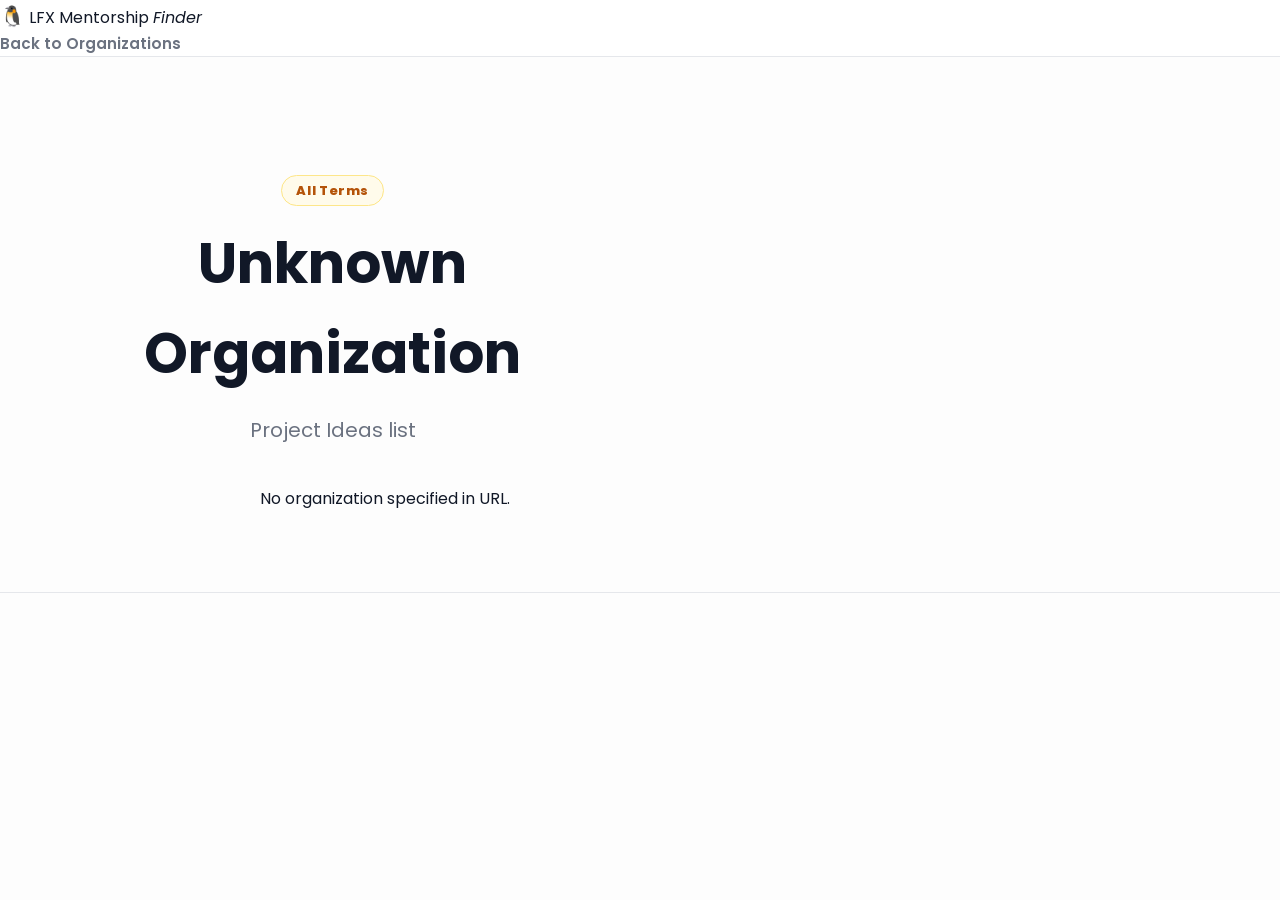
==== org-projects.html @ 345249ab "Created a dedicated page for Projects" ====
<!DOCTYPE html>
<html lang="en">
<head>
    <meta charset="UTF-8">
    <meta name="viewport" content="width=device-width, initial-scale=1.0">
    <title>Organization Projects - LFX Mentorship Finder</title>
    <link rel="stylesheet" href="src/css/style.css">
    <link href="https://fonts.googleapis.com/css2?family=Poppins:wght@400;500;600;700;800;900&display=swap" rel="stylesheet">
    <style>
        .project-card {
            background: #fff;
            border: 1px solid var(--border-color);
            border-radius: 16px;
            padding: 30px;
            margin-bottom: 24px;
            box-shadow: 0 4px 6px -1px rgba(0, 0, 0, 0.05);
        }
        .project-card h3 {
            font-size: 1.5rem;
            color: var(--text-primary);
            margin-bottom: 12px;
        }
        .project-card p {
            font-size: 1rem;
            color: var(--text-secondary);
            margin-bottom: 20px;
        }
        .btn-lfx {
            background: #d97706;
            color: white;
            padding: 8px 20px;
            border-radius: 20px;
            text-decoration: none;
            font-weight: 700;
            display: inline-block;
        }
        .btn-lfx:hover {
            background: #b45309;
        }
    </style>
</head>
<body>
    <nav class="navbar">
        <div class="logo">
            <span style="font-size: 1.25rem;">🐧</span> LFX Mentorship <i>Finder</i>
        </div>
        <div class="nav-links">
            <a href="index.html">Back to Organizations</a>
        </div>
    </nav>

    <header class="hero" style="padding-bottom: 40px; padding-top: 120px;">
        <div class="container" style="text-align: center;">
            <div style="margin-bottom: 16px;">
                <span id="term-badge" style="background: #fffbeb; color: #b45309; border: 1px solid #fde68a; font-weight: 800; font-size: 0.8rem; padding: 6px 14px; border-radius: 20px; letter-spacing: 0.05em;">LFX Term</span>
            </div>
            <h1 id="org-title" style="font-size: 3.5rem; margin-bottom: 16px;">Loading...</h1>
            <p id="org-subtitle" style="font-size: 1.25rem; color: var(--text-secondary); max-width: 600px; margin: 0 auto;">Project Ideas list</p>
        </div>
    </header>

    <section class="page-section" style="padding-top: 0;">
        <div class="container" style="max-width: 800px;">
            <div id="projects-list">
                <!-- Projects injected here -->
            </div>
        </div>
    </section>

    <!-- Data -->
    <script src="src/js/data.js"></script>
    <script>
        document.addEventListener('DOMContentLoaded', () => {
            const urlParams = new URLSearchParams(window.location.search);
            const orgName = urlParams.get('org');
            const term = urlParams.get('term');
            
            document.getElementById('org-title').textContent = orgName || 'Unknown Organization';
            document.getElementById('term-badge').textContent = term ? term.replace('-', ' ') : 'All Terms';

            const projectsList = document.getElementById('projects-list');

            if (!orgName) {
                projectsList.innerHTML = '<p>No organization specified in URL.</p>';
                return;
            }

            const orgProjects = LFX_PROJECTS.filter(p => p.org === orgName && (!term || p.term === term));

            if (orgProjects.length === 0) {
                projectsList.innerHTML = '<p>No projects found for this organization in the selected term.</p>';
                return;
            }

            orgProjects.forEach(project => {
                const card = document.createElement('div');
                card.className = 'project-card';
                
                card.innerHTML = `
                    <h3>${project.title}</h3>
                    <div style="margin-bottom: 20px;">
                        <span style="font-size: 0.85rem; font-weight: 700; color: #6b7280; text-transform: uppercase;">Mentors:</span>
                        ${project.mentors.map(m => `<a href="https://github.com/${m.github}" target="_blank" style="text-decoration: none; font-weight: 700; color: #d97706; margin-left: 6px;">@${m.github}</a>`).join(', ')}
                    </div>
                    <div class="tags" style="margin-bottom: 20px; padding: 0;">
                        ${project.skills.map(skill => `<span class="tag" style="background: #f3f4f6; color: #374151; border: 1px solid #e5e7eb;">${skill}</span>`).join('')}
                    </div>
                    <p>${project.description}</p>
                    <div style="margin-top: 24px; border-top: 1px solid var(--border-color); padding-top: 24px; display: flex; gap: 12px;">
                        <a href="${project.issueUrl}" target="_blank" class="btn-lfx">View Upstream Issue</a>
                        <a href="${project.lfxUrl}" target="_blank" class="btn-lfx" style="background: #fff; color: #374151; border: 1px solid #d1d5db;">View on LFX Portal</a>
                    </div>
                `;
                projectsList.appendChild(card);
            });
        });
    </script>
</body>
</html>
---- src/css/style.css ----
:root {
    --bg-color: #fdfdfd;
    --card-bg: #ffffff;
    --text-primary: #111827; 
    --text-secondary: #6b7280; 
    --border-color: #e5e7eb;
    --accent-color: #d97706; /* warm orange */
    --accent-dark: #b45309;
    --btn-bg: #1f2937;
    --btn-hover: #111827;
    --tag-bg: #f3f4f6;
    --tag-text: #374151;
}

* {
    box-sizing: border-box;
    margin: 0;
    padding: 0;
}

html {
    scroll-behavior: smooth;
}

body {
    font-family: 'Poppins', -apple-system, BlinkMacSystemFont, "Segoe UI", Roboto, Helvetica, Arial, sans-serif;
    background-color: var(--bg-color);
    color: var(--text-primary);
    line-height: 1.6;
    -webkit-font-smoothing: antialiased;
}

.container {
    max-width: 1280px;
    margin: 0 auto;
    padding: 0 20px;
}

/* Navbar */
.navbar {
    background: var(--card-bg);
    border-bottom: 1px solid var(--border-color);
    position: sticky;
    top: 0;
    z-index: 100;
}

.nav-container {
    max-width: 1280px;
    margin: 0 auto;
    padding: 15px 20px;
    display: flex;
    justify-content: space-between;
    align-items: center;
}

.nav-logo {
    font-size: 1.25rem;
    display: flex;
    align-items: center;
    gap: 8px;
}

.nav-logo strong {
    font-weight: 800;
}

.nav-logo em {
    font-style: italic;
    color: var(--accent-dark);
    font-weight: 800;
}

.nav-links {
    display: flex;
    gap: 20px;
    align-items: center;
}

.nav-links a {
    text-decoration: none;
    color: var(--text-secondary);
    font-weight: 600;
    font-size: 0.95rem;
    transition: color 0.2s;
}

.nav-links a:hover, .nav-links a.active {
    color: var(--text-primary);
}

.nav-links .nav-btn {
    background: var(--btn-bg);
    color: #fff;
    padding: 8px 16px;
    border-radius: 20px;
    font-weight: 600;
}
.nav-links .nav-btn:hover {
    background: var(--btn-hover);
    color: #fff;
}

/* Page Sections */
.page-section {
    padding: 80px 0;
    border-bottom: 1px solid var(--border-color);
}

.page-section.bg-light {
    background-color: #f8fafc;
}

.section-header {
    margin-bottom: 40px;
}

.section-header.center {
    text-align: center;
}

.section-header h2 {
    font-size: 2.5rem;
    font-weight: 800;
    color: var(--text-primary);
    margin-bottom: 10px;
    letter-spacing: -0.02em;
}

.section-header p {
    font-size: 1.15rem;
    color: var(--text-secondary);
}

/* Hero Section */
.hero {
    display: grid;
    grid-template-columns: 1.2fr 1fr;
    gap: 60px;
    padding: 80px 0 60px 0;
    align-items: center;
}

@media (max-width: 900px) {
    .hero {
        grid-template-columns: 1fr;
        padding: 40px 0;
    }
}

.hero-content {
    max-width: 600px;
}

.badge {
    display: inline-block;
    background: #fffbeb;
    color: #b45309;
    border: 1px solid #fde68a;
    padding: 6px 12px;
    border-radius: 20px;
    font-size: 0.75rem;
    font-weight: 700;
    letter-spacing: 0.05em;
    margin-bottom: 25px;
}

.hero-content h1 {
    font-size: 4.5rem;
    font-weight: 800;
    line-height: 1.05;
    letter-spacing: -0.04em;
    margin-bottom: 25px;
}

.hero-content h1 .highlight {
    color: var(--accent-dark);
    font-style: italic;
}

.hero-content p {
    font-size: 1.15rem;
    color: var(--text-secondary);
    margin-bottom: 35px;
}

/* Search Box */
.search-box {
    display: flex;
    align-items: center;
    background: var(--card-bg);
    border: 1px solid var(--border-color);
    border-radius: 50px;
    padding: 8px 12px 8px 24px;
    box-shadow: 0 4px 6px -1px rgba(0,0,0,0.05);
    margin-bottom: 40px;
    transition: box-shadow 0.2s, border-color 0.2s;
}

.search-box:focus-within {
    border-color: var(--accent-color);
    box-shadow: 0 0 0 3px rgba(217, 119, 6, 0.15);
}

.search-icon {
    opacity: 0.5;
}

.search-box input {
    border: none;
    background: transparent;
    flex-grow: 1;
    font-size: 1.05rem;
    outline: none;
    color: var(--text-primary);
    padding: 8px 15px;
}

.search-btn {
    background: var(--accent-dark);
    color: #fff;
    border: none;
    padding: 12px 24px;
    border-radius: 30px;
    font-weight: 600;
    cursor: pointer;
    transition: background 0.2s;
}

.search-btn:hover {
    background: #92400e;
}

/* Hero Stats */
.hero-stats {
    display: flex;
    gap: 15px;
}

.stat-box {
    background: var(--card-bg);
    border: 1px solid var(--border-color);
    padding: 12px 20px;
    border-radius: 12px;
    display: flex;
    flex-direction: column;
    box-shadow: 0 1px 2px rgba(0,0,0,0.02);
    min-width: 120px;
}

.stat-title {
    font-size: 0.75rem;
    color: var(--text-secondary);
    text-transform: uppercase;
    letter-spacing: 0.05em;
    font-weight: 600;
    margin-bottom: 4px;
}

.stat-value {
    font-size: 1.5rem;
    font-weight: 800;
    color: var(--text-primary);
}

/* Timeline Card & Countdown */
.timeline-card {
    background: var(--card-bg);
    border: 1px solid var(--border-color);
    border-radius: 20px;
    padding: 30px;
    box-shadow: 0 10px 25px -5px rgba(0,0,0,0.05);
}

.timeline-header {
    display: flex;
    justify-content: space-between;
    align-items: center;
    margin-bottom: 25px;
}

.timeline-header h3 {
    font-size: 1.25rem;
    font-weight: 700;
}

.status-badge {
    background: #dcfce7;
    color: #166534;
    padding: 4px 10px;
    border-radius: 12px;
    font-size: 0.75rem;
    font-weight: 700;
}

.timeline-track {
    border-left: 2px solid var(--border-color);
    padding-left: 20px;
    margin-left: 10px;
    display: flex;
    flex-direction: column;
    gap: 20px;
    margin-bottom: 30px;
}

.timeline-item {
    position: relative;
}

.timeline-item::before {
    content: '';
    position: absolute;
    left: -27px;
    top: 4px;
    width: 12px;
    height: 12px;
    border-radius: 50%;
    background: var(--border-color);
}

.timeline-item.past::before {
    background: #d1d5db;
}

.timeline-item.active::before {
    background: var(--accent-dark);
    box-shadow: 0 0 0 3px #fef3c7;
}

.timeline-item .date {
    font-size: 0.75rem;
    font-weight: 700;
    color: var(--text-secondary);
    letter-spacing: 0.05em;
    margin-bottom: 2px;
}

.timeline-item .event {
    font-weight: 600;
    color: var(--text-primary);
}
.timeline-item.past .event {
    color: var(--text-secondary);
}

.countdown {
    border-top: 1px dashed var(--border-color);
    padding-top: 20px;
    text-align: right;
}
.countdown p {
    font-size: 0.85rem;
    color: var(--text-secondary);
    text-transform: uppercase;
    font-weight: 700;
    letter-spacing: 0.05em;
    margin-bottom: 5px;
}
.countdown h4 {
    font-size: 1.25rem;
    color: var(--accent-dark);
    font-weight: 800;
}

/* Controls Below Hero */
.controls {
    display: flex;
    justify-content: space-between;
    align-items: center;
    margin-bottom: 30px;
}

select {
    padding: 10px 16px;
    border: 1px solid var(--border-color);
    border-radius: 8px;
    background-color: var(--card-bg);
    color: var(--text-primary);
    font-size: 0.95rem;
    font-weight: 600;
    outline: none;
    cursor: pointer;
}

.stats {
    color: var(--text-secondary);
    font-weight: 500;
    font-size: 0.95rem;
}

/* Grid & Cards (Re-used and refined) */
.grid {
    display: grid;
    grid-template-columns: repeat(auto-fill, minmax(320px, 1fr));
    gap: 24px;
}

.card {
    background-color: var(--card-bg);
    border: 1px solid var(--border-color);
    border-radius: 16px;
    padding: 24px;
    display: flex;
    flex-direction: column;
    transition: transform 0.2s, box-shadow 0.2s;
    cursor: pointer;
    box-shadow: 0 1px 2px rgba(0,0,0,0.03);
}

.card:hover {
    transform: translateY(-4px);
    box-shadow: 0 12px 20px -8px rgba(0, 0, 0, 0.1);
    border-color: #d1d5db;
}

.card h3 {
    margin-bottom: 6px;
    color: var(--text-primary);
    font-size: 1.15rem;
    font-weight: 700;
    line-height: 1.4;
}

.card .org-name {
    font-size: 0.85rem;
    font-weight: 700;
    color: var(--accent-dark);
    margin-bottom: 15px;
    text-transform: uppercase;
    letter-spacing: 0.05em;
}

.tags {
    display: flex;
    flex-wrap: wrap;
    gap: 8px;
    margin-top: auto;
    padding-top: 20px;
}

.tag {
    background-color: var(--tag-bg);
    color: var(--tag-text);
    padding: 4px 10px;
    border-radius: 6px;
    font-size: 0.75rem;
    font-weight: 600;
}

/* Sections specific styling (How it Works, Issues, Mentors, Guide) */

.steps-grid {
    display: grid;
    grid-template-columns: repeat(3, 1fr);
    gap: 30px;
    margin-top: 40px;
}

@media (max-width: 900px) {
    .steps-grid {
        grid-template-columns: 1fr;
    }
}

.step-card {
    background: var(--card-bg);
    border: 1px solid var(--border-color);
    border-radius: 16px;
    padding: 30px;
    text-align: center;
    box-shadow: 0 4px 6px -1px rgba(0,0,0,0.05);
}

.step-icon {
    font-size: 3rem;
    margin-bottom: 20px;
}

.step-card h3 {
    font-size: 1.25rem;
    font-weight: 800;
    margin-bottom: 15px;
}
.step-card p {
    color: var(--text-secondary);
}

.placeholder-box {
    background: #fef3c7;
    border: 1px dashed #d97706;
    padding: 40px;
    border-radius: 16px;
    text-align: center;
    color: #b45309;
}
.placeholder-box h3 {
    margin-bottom: 10px;
    font-size: 1.5rem;
    font-weight: 800;
}

.faq-container {
    max-width: 800px;
    margin: 0 auto;
}

.faq-item {
    background: var(--card-bg);
    border: 1px solid var(--border-color);
    border-radius: 12px;
    margin-bottom: 15px;
    overflow: hidden;
}

.faq-item summary {
    padding: 20px;
    font-weight: 700;
    font-size: 1.1rem;
    cursor: pointer;
    list-style: none;
    position: relative;
}

.faq-item summary::-webkit-details-marker {
    display: none;
}

.faq-item summary::after {
    content: '+';
    position: absolute;
    right: 20px;
    font-size: 1.5rem;
    color: var(--accent-dark);
}

.faq-item[open] summary::after {
    content: '-';
}

.faq-content {
    padding: 0 20px 20px 20px;
    color: var(--text-secondary);
    line-height: 1.6;
}

.faq-content a {
    color: var(--accent-dark);
    font-weight: 600;
}

/* Footer */
.footer {
    background: #111827;
    color: #9ca3af;
    padding: 60px 0;
}

.footer-content {
    display: flex;
    justify-content: space-between;
    align-items: center;
}

@media (max-width: 600px) {
    .footer-content {
        flex-direction: column;
        gap: 20px;
        text-align: center;
    }
}

.footer-brand strong {
    color: #fff;
    font-size: 1.25rem;
    margin-left: 8px;
}
.footer-brand p {
    margin-top: 10px;
    font-size: 0.9rem;
}

.footer-links {
    display: flex;
    gap: 20px;
}

.footer-links a {
    color: #9ca3af;
    text-decoration: none;
    font-weight: 500;
    transition: color 0.2s;
}

.footer-links a:hover {
    color: #fff;
}


/* Modal styles - keeping similar but matching the new font */
.modal {
    position: fixed;
    top: 0;
    left: 0;
    width: 100%;
    height: 100%;
    background: rgba(17, 24, 39, 0.4); 
    backdrop-filter: blur(4px);
    display: flex;
    justify-content: center;
    align-items: center;
    z-index: 1000;
    opacity: 1;
    transition: opacity 0.2s;
}

.modal.hidden {
    opacity: 0;
    pointer-events: none;
}

.modal-content {
    background: var(--card-bg);
    border: 1px solid var(--border-color);
    border-radius: 24px;
    width: 90%;
    max-width: 750px;
    max-height: 90vh;
    overflow-y: auto;
    padding: 40px;
    position: relative;
    box-shadow: 0 25px 50px -12px rgba(0, 0, 0, 0.25);
}

.close-btn {
    position: absolute;
    top: 24px;
    right: 24px;
    font-size: 1.25rem;
    line-height: 1;
    cursor: pointer;
    color: #9ca3af;
    border: 1px solid #e5e7eb;
    border-radius: 50%;
    width: 36px;
    height: 36px;
    display: flex;
    justify-content: center;
    align-items: center;
    transition: all 0.2s;
}

.close-btn:hover {
    color: var(--text-primary);
    background: #f3f4f6;
}

.modal-body h2 {
    color: var(--text-primary);
    margin-bottom: 8px;
    font-size: 2.5rem;
    font-weight: 800;
    line-height: 1.2;
    padding-right: 30px;
}

.modal-body .meta {
    color: var(--text-secondary);
    margin-bottom: 24px;
    font-size: 0.95rem;
}

.modal-body .meta strong {
    color: var(--text-primary);
}

.modal-body p {
    font-size: 0.95rem;
    line-height: 1.7;
    color: var(--text-secondary);
}

.modal-body .actions {
    margin-top: 32px;
    display: flex;
    gap: 12px;
    flex-wrap: wrap;
}

.btn {
    display: inline-flex;
    padding: 10px 20px;
    background-color: var(--tag-bg);
    border: none;
    color: var(--tag-text);
    text-decoration: none;
    border-radius: 8px;
    font-weight: 600;
    font-size: 0.95rem;
    cursor: pointer;
    transition: background 0.15s;
}

.btn.primary {
    background-color: var(--accent-dark);
    color: #ffffff;
}

.btn.primary:hover {
    background-color: #92400e;
}

.btn:hover:not(.primary) {
    background-color: #e5e7eb;
}

.github-stats {
    display: flex;
    gap: 20px;
    margin-top: 24px;
    font-size: 0.95rem;
    color: var(--text-secondary);
    font-weight: 600;
}
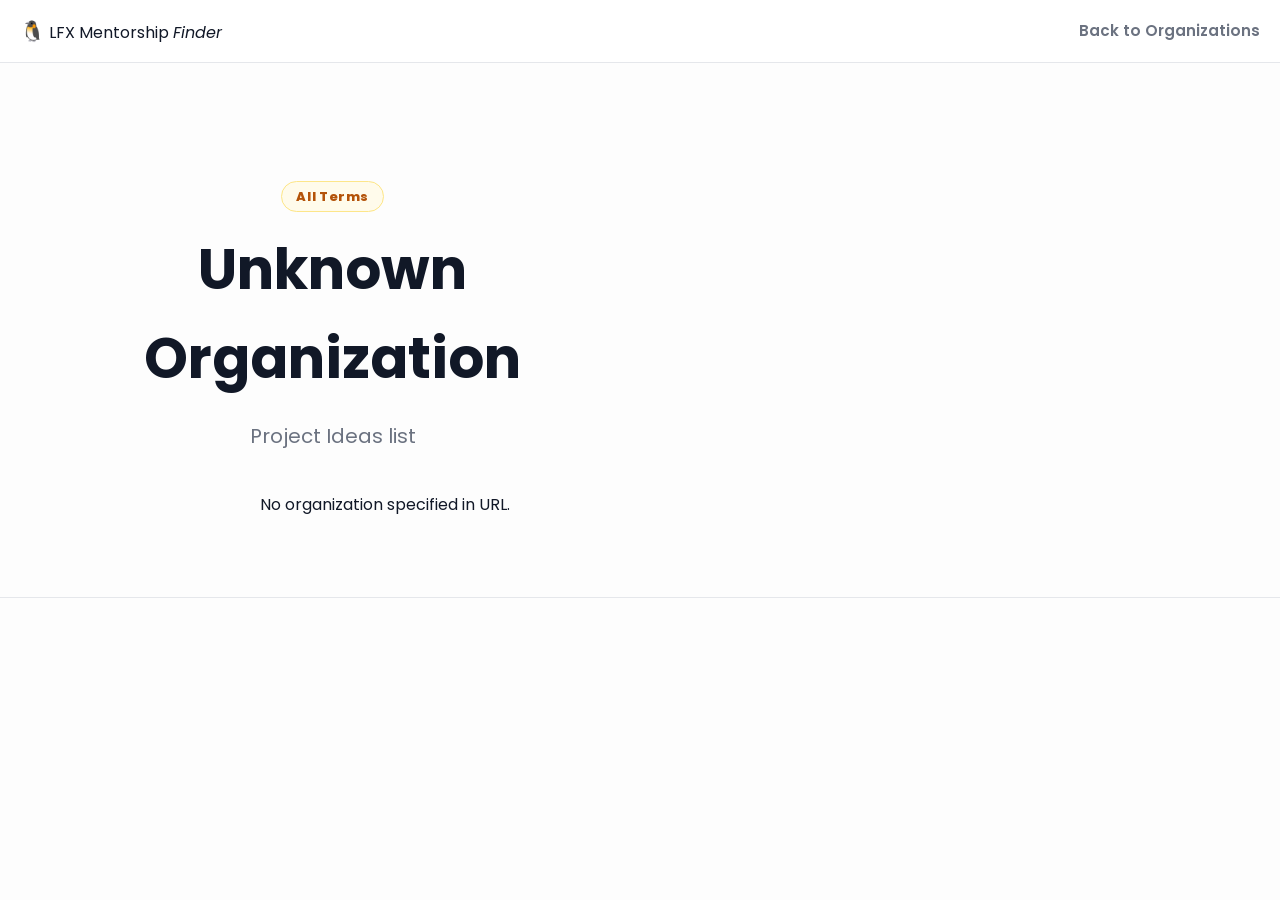
==== commit f4e2d0f4: "Fix navbar layout on projects page" ====
--- a/org-projects.html
+++ b/org-projects.html
@@ -41,11 +41,13 @@
 </head>
 <body>
     <nav class="navbar">
-        <div class="logo">
-            <span style="font-size: 1.25rem;">🐧</span> LFX Mentorship <i>Finder</i>
-        </div>
-        <div class="nav-links">
-            <a href="index.html">Back to Organizations</a>
+        <div class="nav-container">
+            <div class="logo">
+                <span style="font-size: 1.25rem;">🐧</span> LFX Mentorship <i>Finder</i>
+            </div>
+            <div class="nav-links">
+                <a href="index.html">Back to Organizations</a>
+            </div>
         </div>
     </nav>
 
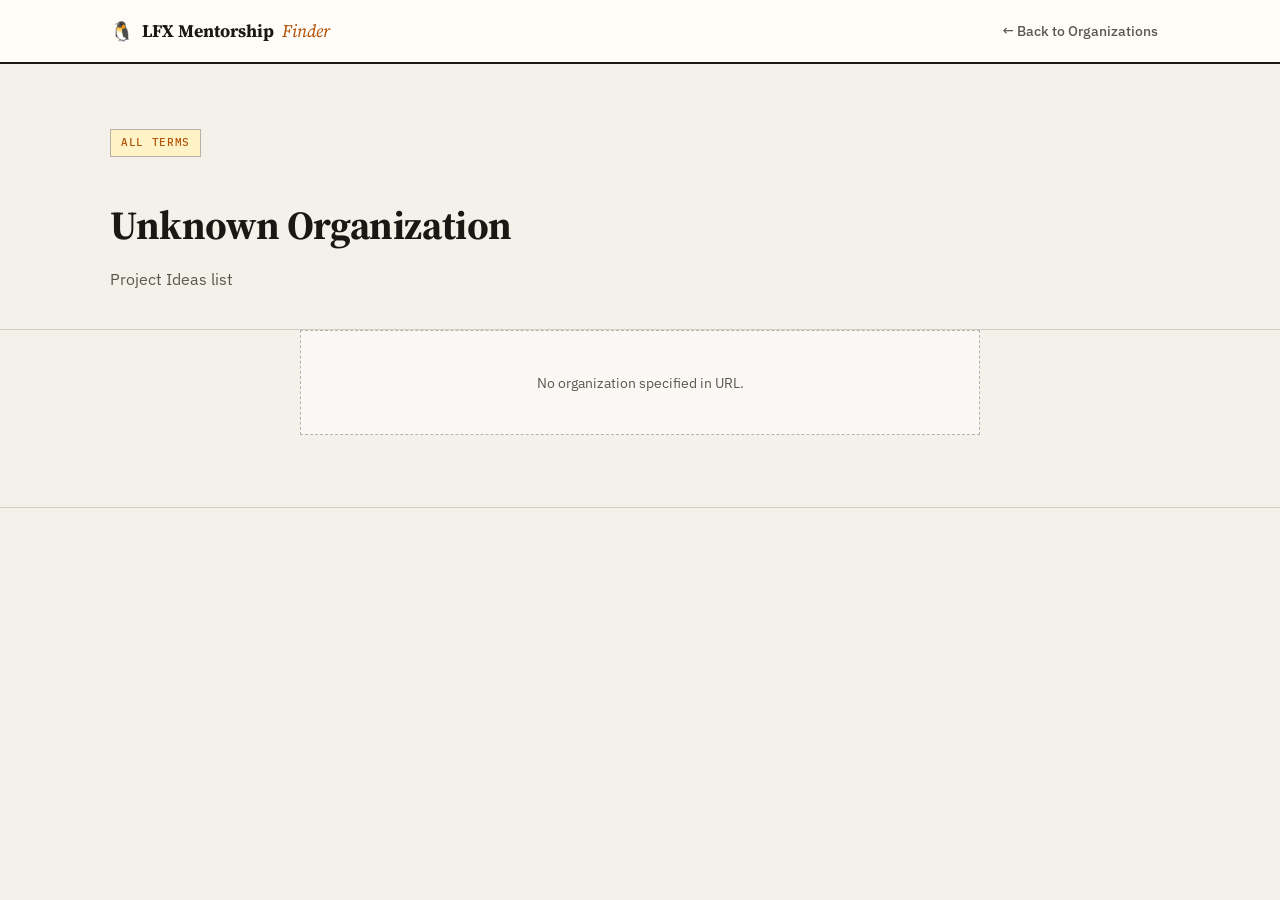
==== commit 49146ede: "Improved UI" ====
--- a/org-projects.html
+++ b/org-projects.html
@@ -5,71 +5,39 @@
     <meta name="viewport" content="width=device-width, initial-scale=1.0">
     <title>Organization Projects - LFX Mentorship Finder</title>
     <link rel="stylesheet" href="src/css/style.css">
-    <link href="https://fonts.googleapis.com/css2?family=Poppins:wght@400;500;600;700;800;900&display=swap" rel="stylesheet">
-    <style>
-        .project-card {
-            background: #fff;
-            border: 1px solid var(--border-color);
-            border-radius: 16px;
-            padding: 30px;
-            margin-bottom: 24px;
-            box-shadow: 0 4px 6px -1px rgba(0, 0, 0, 0.05);
-        }
-        .project-card h3 {
-            font-size: 1.5rem;
-            color: var(--text-primary);
-            margin-bottom: 12px;
-        }
-        .project-card p {
-            font-size: 1rem;
-            color: var(--text-secondary);
-            margin-bottom: 20px;
-        }
-        .btn-lfx {
-            background: #d97706;
-            color: white;
-            padding: 8px 20px;
-            border-radius: 20px;
-            text-decoration: none;
-            font-weight: 700;
-            display: inline-block;
-        }
-        .btn-lfx:hover {
-            background: #b45309;
-        }
-    </style>
+    <link href="https://fonts.googleapis.com/css2?family=IBM+Plex+Mono:wght@400;500;600&family=IBM+Plex+Sans:wght@400;500;600;700&family=Source+Serif+4:ital,opsz,wght@0,8..60,400;0,8..60,700;1,8..60,400&display=swap" rel="stylesheet">
 </head>
 <body>
     <nav class="navbar">
         <div class="nav-container">
-            <div class="logo">
-                <span style="font-size: 1.25rem;">🐧</span> LFX Mentorship <i>Finder</i>
+            <div class="nav-logo">
+                <span class="logo-icon">🐧</span>
+                <strong>LFX Mentorship</strong> <em>Finder</em>
             </div>
             <div class="nav-links">
-                <a href="index.html">Back to Organizations</a>
+                <a href="index.html">← Back to Organizations</a>
             </div>
         </div>
     </nav>
 
-    <header class="hero" style="padding-bottom: 40px; padding-top: 120px;">
-        <div class="container" style="text-align: center;">
+    <header class="org-hero">
+        <div class="container">
             <div style="margin-bottom: 16px;">
-                <span id="term-badge" style="background: #fffbeb; color: #b45309; border: 1px solid #fde68a; font-weight: 800; font-size: 0.8rem; padding: 6px 14px; border-radius: 20px; letter-spacing: 0.05em;">LFX Term</span>
+                <span id="term-badge" class="badge">LFX Term</span>
             </div>
-            <h1 id="org-title" style="font-size: 3.5rem; margin-bottom: 16px;">Loading...</h1>
-            <p id="org-subtitle" style="font-size: 1.25rem; color: var(--text-secondary); max-width: 600px; margin: 0 auto;">Project Ideas list</p>
+            <h1 id="org-title">Loading...</h1>
+            <p id="org-subtitle">Project Ideas list</p>
         </div>
     </header>
 
     <section class="page-section" style="padding-top: 0;">
-        <div class="container" style="max-width: 800px;">
+        <div class="container projects-container">
             <div id="projects-list">
                 <!-- Projects injected here -->
             </div>
         </div>
     </section>
 
-    <!-- Data -->
     <script src="src/js/data.js"></script>
     <script>
         document.addEventListener('DOMContentLoaded', () => {
@@ -83,14 +51,14 @@
             const projectsList = document.getElementById('projects-list');
 
             if (!orgName) {
-                projectsList.innerHTML = '<p>No organization specified in URL.</p>';
+                projectsList.innerHTML = '<div class="empty-state"><p>No organization specified in URL.</p></div>';
                 return;
             }
 
             const orgProjects = LFX_PROJECTS.filter(p => p.org === orgName && (!term || p.term === term));
 
             if (orgProjects.length === 0) {
-                projectsList.innerHTML = '<p>No projects found for this organization in the selected term.</p>';
+                projectsList.innerHTML = '<div class="empty-state"><p>No projects found for this organization in the selected term.</p></div>';
                 return;
             }
 
@@ -100,17 +68,17 @@
                 
                 card.innerHTML = `
                     <h3>${project.title}</h3>
-                    <div style="margin-bottom: 20px;">
-                        <span style="font-size: 0.85rem; font-weight: 700; color: #6b7280; text-transform: uppercase;">Mentors:</span>
-                        ${project.mentors.map(m => `<a href="https://github.com/${m.github}" target="_blank" style="text-decoration: none; font-weight: 700; color: #d97706; margin-left: 6px;">@${m.github}</a>`).join(', ')}
+                    <div class="project-mentors">
+                        <span class="project-mentors-label">Mentors:</span>
+                        ${project.mentors.map(m => `<a href="https://github.com/${m.github}" target="_blank" class="project-mentor-link">@${m.github}</a>`).join(', ')}
                     </div>
                     <div class="tags" style="margin-bottom: 20px; padding: 0;">
-                        ${project.skills.map(skill => `<span class="tag" style="background: #f3f4f6; color: #374151; border: 1px solid #e5e7eb;">${skill}</span>`).join('')}
+                        ${project.skills.map(skill => `<span class="tag">${skill}</span>`).join('')}
                     </div>
                     <p>${project.description}</p>
-                    <div style="margin-top: 24px; border-top: 1px solid var(--border-color); padding-top: 24px; display: flex; gap: 12px;">
+                    <div class="project-actions">
                         <a href="${project.issueUrl}" target="_blank" class="btn-lfx">View Upstream Issue</a>
-                        <a href="${project.lfxUrl}" target="_blank" class="btn-lfx" style="background: #fff; color: #374151; border: 1px solid #d1d5db;">View on LFX Portal</a>
+                        <a href="${project.lfxUrl}" target="_blank" class="btn-lfx btn-outline">View on LFX Portal</a>
                     </div>
                 `;
                 projectsList.appendChild(card);
--- a/src/css/style.css
+++ b/src/css/style.css
@@ -1,15 +1,21 @@
 :root {
-    --bg-color: #fdfdfd;
-    --card-bg: #ffffff;
-    --text-primary: #111827; 
-    --text-secondary: #6b7280; 
-    --border-color: #e5e7eb;
-    --accent-color: #d97706; /* warm orange */
-    --accent-dark: #b45309;
-    --btn-bg: #1f2937;
-    --btn-hover: #111827;
-    --tag-bg: #f3f4f6;
-    --tag-text: #374151;
+    --bg: #f4f1ea;
+    --surface: #faf8f4;
+    --white: #fffcf7;
+    --ink: #1a1814;
+    --ink-muted: #5c574f;
+    --ink-faint: #8a847a;
+    --border: #d4cfc4;
+    --border-dark: #b8b2a6;
+    --accent: #b45309;
+    --accent-hover: #92400e;
+    --accent-bg: #fef3c7;
+    --green: #166534;
+    --green-bg: #ecfdf3;
+    --red: #b91c1c;
+    --mono: 'IBM Plex Mono', 'Consolas', monospace;
+    --sans: 'IBM Plex Sans', system-ui, sans-serif;
+    --serif: 'Source Serif 4', Georgia, serif;
 }
 
 * {
@@ -23,96 +29,115 @@
 }
 
 body {
-    font-family: 'Poppins', -apple-system, BlinkMacSystemFont, "Segoe UI", Roboto, Helvetica, Arial, sans-serif;
-    background-color: var(--bg-color);
-    color: var(--text-primary);
+    font-family: var(--sans);
+    background: var(--bg);
+    color: var(--ink);
     line-height: 1.6;
+    font-size: 16px;
     -webkit-font-smoothing: antialiased;
 }
 
 .container {
-    max-width: 1280px;
+    max-width: 1100px;
     margin: 0 auto;
     padding: 0 20px;
 }
 
-/* Navbar */
+/* ── Nav ── */
 .navbar {
-    background: var(--card-bg);
-    border-bottom: 1px solid var(--border-color);
+    background: var(--white);
+    border-bottom: 2px solid var(--ink);
     position: sticky;
     top: 0;
     z-index: 100;
 }
 
 .nav-container {
-    max-width: 1280px;
+    max-width: 1100px;
     margin: 0 auto;
-    padding: 15px 20px;
+    padding: 14px 20px;
     display: flex;
     justify-content: space-between;
     align-items: center;
 }
 
 .nav-logo {
-    font-size: 1.25rem;
+    font-family: var(--serif);
+    font-size: 1.1rem;
     display: flex;
     align-items: center;
     gap: 8px;
+    color: var(--ink);
+}
+
+.nav-logo .logo-icon {
+    font-size: 1.2rem;
 }
 
 .nav-logo strong {
-    font-weight: 800;
+    font-weight: 700;
 }
 
 .nav-logo em {
     font-style: italic;
-    color: var(--accent-dark);
-    font-weight: 800;
+    font-weight: 400;
+    color: var(--accent);
 }
 
 .nav-links {
     display: flex;
-    gap: 20px;
+    gap: 4px;
     align-items: center;
 }
 
 .nav-links a {
     text-decoration: none;
-    color: var(--text-secondary);
-    font-weight: 600;
-    font-size: 0.95rem;
-    transition: color 0.2s;
-}
-
-.nav-links a:hover, .nav-links a.active {
-    color: var(--text-primary);
+    color: var(--ink-muted);
+    font-size: 0.875rem;
+    font-weight: 500;
+    padding: 6px 12px;
+    border-radius: 2px;
+    transition: color 0.15s;
+}
+
+.nav-links a:hover {
+    color: var(--ink);
+}
+
+.nav-links a.active {
+    color: var(--ink);
+    text-decoration: underline;
+    text-underline-offset: 4px;
+    text-decoration-thickness: 2px;
 }
 
 .nav-links .nav-btn {
-    background: var(--btn-bg);
-    color: #fff;
-    padding: 8px 16px;
-    border-radius: 20px;
-    font-weight: 600;
-}
+    background: var(--ink);
+    color: var(--white);
+    padding: 7px 14px;
+    border-radius: 2px;
+    font-weight: 600;
+    margin-left: 8px;
+    text-decoration: none;
+}
+
 .nav-links .nav-btn:hover {
-    background: var(--btn-hover);
-    color: #fff;
-}
-
-/* Page Sections */
+    background: var(--accent);
+    color: var(--white);
+}
+
+/* ── Sections ── */
 .page-section {
-    padding: 80px 0;
-    border-bottom: 1px solid var(--border-color);
+    padding: 72px 0;
+    border-bottom: 1px solid var(--border);
 }
 
 .page-section.bg-light {
-    background-color: #f8fafc;
+    background: var(--surface);
 }
 
 .section-header {
-    margin-bottom: 40px;
+    margin-bottom: 36px;
 }
 
 .section-header.center {
@@ -120,405 +145,547 @@
 }
 
 .section-header h2 {
-    font-size: 2.5rem;
-    font-weight: 800;
-    color: var(--text-primary);
-    margin-bottom: 10px;
-    letter-spacing: -0.02em;
+    font-family: var(--serif);
+    font-size: 2rem;
+    font-weight: 700;
+    color: var(--ink);
+    margin-bottom: 8px;
+    letter-spacing: -0.01em;
 }
 
 .section-header p {
-    font-size: 1.15rem;
-    color: var(--text-secondary);
-}
-
-/* Hero Section */
+    font-size: 1rem;
+    color: var(--ink-muted);
+    max-width: 520px;
+}
+
+.section-header.center p {
+    margin: 0 auto;
+}
+
+/* ── Hero ── */
 .hero {
     display: grid;
-    grid-template-columns: 1.2fr 1fr;
-    gap: 60px;
-    padding: 80px 0 60px 0;
-    align-items: center;
-}
-
-@media (max-width: 900px) {
-    .hero {
-        grid-template-columns: 1fr;
-        padding: 40px 0;
-    }
+    grid-template-columns: 1.1fr 0.9fr;
+    gap: 48px;
+    padding: 56px 0 48px;
+    align-items: start;
 }
 
 .hero-content {
-    max-width: 600px;
+    max-width: 540px;
 }
 
 .badge {
     display: inline-block;
-    background: #fffbeb;
-    color: #b45309;
-    border: 1px solid #fde68a;
-    padding: 6px 12px;
-    border-radius: 20px;
-    font-size: 0.75rem;
+    font-family: var(--mono);
+    font-size: 0.7rem;
+    font-weight: 500;
+    letter-spacing: 0.06em;
+    text-transform: uppercase;
+    color: var(--accent);
+    background: var(--accent-bg);
+    border: 1px solid var(--border-dark);
+    padding: 4px 10px;
+    margin-bottom: 20px;
+}
+
+.hero-content h1 {
+    font-family: var(--serif);
+    font-size: 3.25rem;
     font-weight: 700;
-    letter-spacing: 0.05em;
-    margin-bottom: 25px;
-}
-
-.hero-content h1 {
-    font-size: 4.5rem;
-    font-weight: 800;
-    line-height: 1.05;
-    letter-spacing: -0.04em;
-    margin-bottom: 25px;
+    line-height: 1.1;
+    letter-spacing: -0.02em;
+    margin-bottom: 18px;
+    color: var(--ink);
 }
 
 .hero-content h1 .highlight {
-    color: var(--accent-dark);
+    color: var(--accent);
     font-style: italic;
 }
 
 .hero-content p {
-    font-size: 1.15rem;
-    color: var(--text-secondary);
-    margin-bottom: 35px;
-}
-
-/* Search Box */
+    font-size: 1.05rem;
+    color: var(--ink-muted);
+    margin-bottom: 28px;
+    line-height: 1.65;
+}
+
+/* Search */
 .search-box {
     display: flex;
-    align-items: center;
-    background: var(--card-bg);
-    border: 1px solid var(--border-color);
-    border-radius: 50px;
-    padding: 8px 12px 8px 24px;
-    box-shadow: 0 4px 6px -1px rgba(0,0,0,0.05);
-    margin-bottom: 40px;
-    transition: box-shadow 0.2s, border-color 0.2s;
-}
-
-.search-box:focus-within {
-    border-color: var(--accent-color);
-    box-shadow: 0 0 0 3px rgba(217, 119, 6, 0.15);
+    align-items: stretch;
+    background: var(--white);
+    border: 2px solid var(--ink);
+    margin-bottom: 28px;
 }
 
 .search-icon {
-    opacity: 0.5;
+    display: none;
 }
 
 .search-box input {
     border: none;
     background: transparent;
-    flex-grow: 1;
-    font-size: 1.05rem;
+    flex: 1;
+    font-family: var(--sans);
+    font-size: 0.95rem;
     outline: none;
-    color: var(--text-primary);
-    padding: 8px 15px;
+    color: var(--ink);
+    padding: 12px 16px;
+}
+
+.search-box input::placeholder {
+    color: var(--ink-faint);
 }
 
 .search-btn {
-    background: var(--accent-dark);
-    color: #fff;
+    background: var(--ink);
+    color: var(--white);
     border: none;
-    padding: 12px 24px;
-    border-radius: 30px;
+    border-left: 2px solid var(--ink);
+    padding: 12px 20px;
+    font-family: var(--sans);
+    font-size: 0.875rem;
     font-weight: 600;
     cursor: pointer;
-    transition: background 0.2s;
+    transition: background 0.15s;
+    white-space: nowrap;
 }
 
 .search-btn:hover {
-    background: #92400e;
-}
-
-/* Hero Stats */
+    background: var(--accent);
+}
+
+.search-box:focus-within {
+    outline: 2px solid var(--accent);
+    outline-offset: 2px;
+}
+
+/* Hero stats */
 .hero-stats {
     display: flex;
-    gap: 15px;
+    gap: 0;
+    border: 1px solid var(--border);
+    background: var(--white);
 }
 
 .stat-box {
-    background: var(--card-bg);
-    border: 1px solid var(--border-color);
-    padding: 12px 20px;
-    border-radius: 12px;
+    flex: 1;
+    padding: 14px 18px;
+    border-right: 1px solid var(--border);
     display: flex;
     flex-direction: column;
-    box-shadow: 0 1px 2px rgba(0,0,0,0.02);
-    min-width: 120px;
+    gap: 2px;
+}
+
+.stat-box:last-child {
+    border-right: none;
 }
 
 .stat-title {
-    font-size: 0.75rem;
-    color: var(--text-secondary);
+    font-family: var(--mono);
+    font-size: 0.65rem;
+    color: var(--ink-faint);
     text-transform: uppercase;
-    letter-spacing: 0.05em;
-    font-weight: 600;
-    margin-bottom: 4px;
+    letter-spacing: 0.06em;
 }
 
 .stat-value {
+    font-family: var(--serif);
     font-size: 1.5rem;
-    font-weight: 800;
-    color: var(--text-primary);
-}
-
-/* Timeline Card & Countdown */
+    font-weight: 700;
+    color: var(--ink);
+}
+
+/* Timeline */
+.hero-visual {
+    position: sticky;
+    top: 80px;
+}
+
 .timeline-card {
-    background: var(--card-bg);
-    border: 1px solid var(--border-color);
-    border-radius: 20px;
-    padding: 30px;
-    box-shadow: 0 10px 25px -5px rgba(0,0,0,0.05);
+    background: var(--white);
+    border: 2px solid var(--ink);
+    padding: 24px;
 }
 
 .timeline-header {
+    display: flex;
+    justify-content: space-between;
+    align-items: baseline;
+    margin-bottom: 20px;
+    padding-bottom: 12px;
+    border-bottom: 1px solid var(--border);
+}
+
+.timeline-header h3 {
+    font-family: var(--serif);
+    font-size: 1.1rem;
+    font-weight: 700;
+}
+
+.status-badge {
+    font-family: var(--mono);
+    font-size: 0.65rem;
+    font-weight: 600;
+    letter-spacing: 0.06em;
+    text-transform: uppercase;
+    background: var(--green-bg);
+    color: var(--green);
+    padding: 3px 8px;
+    border: 1px solid #86efac;
+}
+
+.timeline-track {
+    display: flex;
+    flex-direction: column;
+    gap: 0;
+    margin-bottom: 20px;
+}
+
+.timeline-item {
+    display: grid;
+    grid-template-columns: 100px 1fr;
+    gap: 12px;
+    padding: 10px 0;
+    border-bottom: 1px solid var(--border);
+    position: relative;
+}
+
+.timeline-item:last-child {
+    border-bottom: none;
+}
+
+.timeline-item::before {
+    display: none;
+}
+
+.timeline-item .date {
+    font-family: var(--mono);
+    font-size: 0.65rem;
+    font-weight: 500;
+    color: var(--ink-faint);
+    letter-spacing: 0.04em;
+    padding-top: 2px;
+}
+
+.timeline-item .event {
+    font-size: 0.9rem;
+    font-weight: 500;
+    color: var(--ink-muted);
+}
+
+.timeline-item.past .event {
+    color: var(--ink-faint);
+    text-decoration: line-through;
+    text-decoration-color: var(--border-dark);
+}
+
+.timeline-item.active .event {
+    color: var(--ink);
+    font-weight: 600;
+}
+
+.timeline-item.active .date {
+    color: var(--accent);
+    font-weight: 600;
+}
+
+.countdown {
+    background: var(--surface);
+    border: 1px solid var(--border);
+    padding: 14px 16px;
+    display: flex;
+    justify-content: space-between;
+    align-items: baseline;
+}
+
+.countdown p {
+    font-family: var(--mono);
+    font-size: 0.65rem;
+    color: var(--ink-faint);
+    text-transform: uppercase;
+    letter-spacing: 0.06em;
+}
+
+.countdown h4 {
+    font-family: var(--mono);
+    font-size: 1.1rem;
+    font-weight: 600;
+    color: var(--accent);
+}
+
+/* Controls */
+.controls {
     display: flex;
     justify-content: space-between;
     align-items: center;
-    margin-bottom: 25px;
-}
-
-.timeline-header h3 {
-    font-size: 1.25rem;
+    margin-bottom: 24px;
+    flex-wrap: wrap;
+    gap: 12px;
+    padding-bottom: 16px;
+    border-bottom: 1px solid var(--border);
+}
+
+.controls select {
+    padding: 8px 32px 8px 12px;
+    border: 1px solid var(--border-dark);
+    border-radius: 0;
+    background: var(--white);
+    color: var(--ink);
+    font-family: var(--sans);
+    font-size: 0.875rem;
+    font-weight: 500;
+    outline: none;
+    cursor: pointer;
+    appearance: none;
+    background-image: url("data:image/svg+xml,%3Csvg xmlns='http://www.w3.org/2000/svg' width='10' height='6' viewBox='0 0 10 6'%3E%3Cpath fill='%235c574f' d='M0 0l5 6 5-6z'/%3E%3C/svg%3E");
+    background-repeat: no-repeat;
+    background-position: right 10px center;
+}
+
+.controls select:focus {
+    outline: 2px solid var(--accent);
+    outline-offset: 1px;
+}
+
+.stats {
+    font-family: var(--mono);
+    font-size: 0.8rem;
+    color: var(--ink-muted);
+}
+
+/* Grid & Cards */
+.grid {
+    display: grid;
+    grid-template-columns: repeat(auto-fill, minmax(300px, 1fr));
+    gap: 1px;
+    background: var(--border);
+    border: 1px solid var(--border);
+}
+
+.card {
+    background: var(--white);
+    padding: 22px;
+    display: flex;
+    flex-direction: column;
+    cursor: pointer;
+    transition: background 0.12s;
+    border-left: 3px solid transparent;
+}
+
+.card::before {
+    display: none;
+}
+
+.card:hover {
+    background: var(--surface);
+    border-left-color: var(--accent);
+    transform: none;
+    box-shadow: none;
+}
+
+.card h3 {
+    font-family: var(--serif);
+    font-size: 1.15rem;
     font-weight: 700;
-}
-
-.status-badge {
-    background: #dcfce7;
-    color: #166534;
-    padding: 4px 10px;
-    border-radius: 12px;
-    font-size: 0.75rem;
-    font-weight: 700;
-}
-
-.timeline-track {
-    border-left: 2px solid var(--border-color);
-    padding-left: 20px;
-    margin-left: 10px;
-    display: flex;
-    flex-direction: column;
-    gap: 20px;
-    margin-bottom: 30px;
-}
-
-.timeline-item {
-    position: relative;
-}
-
-.timeline-item::before {
-    content: '';
-    position: absolute;
-    left: -27px;
-    top: 4px;
-    width: 12px;
-    height: 12px;
-    border-radius: 50%;
-    background: var(--border-color);
-}
-
-.timeline-item.past::before {
-    background: #d1d5db;
-}
-
-.timeline-item.active::before {
-    background: var(--accent-dark);
-    box-shadow: 0 0 0 3px #fef3c7;
-}
-
-.timeline-item .date {
-    font-size: 0.75rem;
-    font-weight: 700;
-    color: var(--text-secondary);
-    letter-spacing: 0.05em;
-    margin-bottom: 2px;
-}
-
-.timeline-item .event {
-    font-weight: 600;
-    color: var(--text-primary);
-}
-.timeline-item.past .event {
-    color: var(--text-secondary);
-}
-
-.countdown {
-    border-top: 1px dashed var(--border-color);
-    padding-top: 20px;
-    text-align: right;
-}
-.countdown p {
-    font-size: 0.85rem;
-    color: var(--text-secondary);
+    line-height: 1.3;
+    color: var(--ink);
+}
+
+.card-header {
+    display: flex;
+    justify-content: space-between;
+    align-items: flex-start;
+    margin-bottom: 10px;
+    gap: 10px;
+}
+
+.card-header h3 {
+    margin: 0;
+    font-size: 1.2rem;
+}
+
+.category-badge {
+    font-family: var(--mono);
+    font-size: 0.6rem;
+    font-weight: 500;
+    letter-spacing: 0.04em;
     text-transform: uppercase;
-    font-weight: 700;
-    letter-spacing: 0.05em;
-    margin-bottom: 5px;
-}
-.countdown h4 {
-    font-size: 1.25rem;
-    color: var(--accent-dark);
-    font-weight: 800;
-}
-
-/* Controls Below Hero */
-.controls {
+    color: var(--accent);
+    background: var(--accent-bg);
+    padding: 3px 7px;
+    border: 1px solid var(--border-dark);
+    white-space: nowrap;
+    flex-shrink: 0;
+}
+
+.card-desc {
+    font-size: 0.875rem;
+    color: var(--ink-muted);
+    margin-bottom: 16px;
+    line-height: 1.55;
+    display: -webkit-box;
+    -webkit-line-clamp: 2;
+    -webkit-box-orient: vertical;
+    overflow: hidden;
+    height: 2.7em;
+}
+
+.card-footer {
+    margin-top: auto;
     display: flex;
     justify-content: space-between;
     align-items: center;
-    margin-bottom: 30px;
-}
-
-select {
-    padding: 10px 16px;
-    border: 1px solid var(--border-color);
-    border-radius: 8px;
-    background-color: var(--card-bg);
-    color: var(--text-primary);
-    font-size: 0.95rem;
-    font-weight: 600;
-    outline: none;
-    cursor: pointer;
-}
-
-.stats {
-    color: var(--text-secondary);
-    font-weight: 500;
-    font-size: 0.95rem;
-}
-
-/* Grid & Cards (Re-used and refined) */
-.grid {
-    display: grid;
-    grid-template-columns: repeat(auto-fill, minmax(320px, 1fr));
-    gap: 24px;
-}
-
-.card {
-    background-color: var(--card-bg);
-    border: 1px solid var(--border-color);
-    border-radius: 16px;
-    padding: 24px;
-    display: flex;
-    flex-direction: column;
-    transition: transform 0.2s, box-shadow 0.2s;
-    cursor: pointer;
-    box-shadow: 0 1px 2px rgba(0,0,0,0.03);
-}
-
-.card:hover {
-    transform: translateY(-4px);
-    box-shadow: 0 12px 20px -8px rgba(0, 0, 0, 0.1);
-    border-color: #d1d5db;
-}
-
-.card h3 {
-    margin-bottom: 6px;
-    color: var(--text-primary);
-    font-size: 1.15rem;
-    font-weight: 700;
-    line-height: 1.4;
-}
-
-.card .org-name {
-    font-size: 0.85rem;
-    font-weight: 700;
-    color: var(--accent-dark);
-    margin-bottom: 15px;
+    padding-top: 14px;
+    border-top: 1px solid var(--border);
+}
+
+.card-label {
+    font-family: var(--mono);
+    font-size: 0.65rem;
+    color: var(--ink-faint);
+    letter-spacing: 0.04em;
     text-transform: uppercase;
-    letter-spacing: 0.05em;
+}
+
+.card-action {
+    font-size: 0.8rem;
+    font-weight: 600;
+    color: var(--accent);
+}
+
+.card:hover .card-action {
+    color: var(--accent-hover);
+    text-decoration: underline;
+    text-underline-offset: 3px;
 }
 
 .tags {
     display: flex;
     flex-wrap: wrap;
-    gap: 8px;
+    gap: 5px;
     margin-top: auto;
-    padding-top: 20px;
+    padding-top: 16px;
 }
 
 .tag {
-    background-color: var(--tag-bg);
-    color: var(--tag-text);
-    padding: 4px 10px;
-    border-radius: 6px;
-    font-size: 0.75rem;
-    font-weight: 600;
-}
-
-/* Sections specific styling (How it Works, Issues, Mentors, Guide) */
-
+    font-family: var(--mono);
+    font-size: 0.68rem;
+    background: var(--surface);
+    color: var(--ink-muted);
+    border: 1px solid var(--border);
+    padding: 2px 8px;
+    border-radius: 0;
+}
+
+.tag.tag-more {
+    background: transparent;
+    border-style: dashed;
+    color: var(--ink-faint);
+}
+
+/* Steps */
 .steps-grid {
     display: grid;
     grid-template-columns: repeat(3, 1fr);
-    gap: 30px;
-    margin-top: 40px;
-}
-
-@media (max-width: 900px) {
-    .steps-grid {
-        grid-template-columns: 1fr;
-    }
+    gap: 24px;
 }
 
 .step-card {
-    background: var(--card-bg);
-    border: 1px solid var(--border-color);
-    border-radius: 16px;
-    padding: 30px;
+    background: var(--white);
+    border: 1px solid var(--border);
+    padding: 28px 24px;
+    text-align: left;
+}
+
+.step-card:hover {
+    transform: none;
+    box-shadow: none;
+    border-color: var(--border-dark);
+}
+
+.step-icon {
+    font-family: var(--mono);
+    font-size: 0.75rem;
+    font-weight: 600;
+    color: var(--accent);
+    margin-bottom: 14px;
+    display: block;
+    letter-spacing: 0.04em;
+}
+
+.step-card h3 {
+    font-family: var(--serif);
+    font-size: 1.05rem;
+    font-weight: 700;
+    margin-bottom: 8px;
+}
+
+.step-card p {
+    font-size: 0.875rem;
+    color: var(--ink-muted);
+    line-height: 1.6;
+}
+
+/* Placeholder */
+.placeholder-box {
+    background: var(--surface);
+    border: 1px dashed var(--border-dark);
+    padding: 40px;
     text-align: center;
-    box-shadow: 0 4px 6px -1px rgba(0,0,0,0.05);
-}
-
-.step-icon {
-    font-size: 3rem;
-    margin-bottom: 20px;
-}
-
-.step-card h3 {
-    font-size: 1.25rem;
-    font-weight: 800;
-    margin-bottom: 15px;
-}
-.step-card p {
-    color: var(--text-secondary);
-}
-
-.placeholder-box {
-    background: #fef3c7;
-    border: 1px dashed #d97706;
-    padding: 40px;
-    border-radius: 16px;
-    text-align: center;
-    color: #b45309;
-}
+    color: var(--ink-muted);
+}
+
 .placeholder-box h3 {
-    margin-bottom: 10px;
-    font-size: 1.5rem;
-    font-weight: 800;
-}
-
+    font-family: var(--serif);
+    font-size: 1.2rem;
+    font-weight: 700;
+    color: var(--ink);
+    margin-bottom: 8px;
+}
+
+.placeholder-box p {
+    font-size: 0.9rem;
+    max-width: 440px;
+    margin: 0 auto;
+}
+
+/* FAQ */
 .faq-container {
-    max-width: 800px;
+    max-width: 680px;
     margin: 0 auto;
 }
 
 .faq-item {
-    background: var(--card-bg);
-    border: 1px solid var(--border-color);
-    border-radius: 12px;
-    margin-bottom: 15px;
-    overflow: hidden;
+    background: var(--white);
+    border: 1px solid var(--border);
+    margin-bottom: -1px;
+}
+
+.faq-item:hover {
+    border-color: var(--border-dark);
+}
+
+.faq-item[open] {
+    border-color: var(--border-dark);
+    box-shadow: none;
 }
 
 .faq-item summary {
-    padding: 20px;
-    font-weight: 700;
-    font-size: 1.1rem;
+    padding: 16px 20px;
+    font-weight: 600;
+    font-size: 0.95rem;
     cursor: pointer;
     list-style: none;
     position: relative;
+    font-family: var(--sans);
+}
+
+.faq-item summary:hover {
+    color: var(--accent);
 }
 
 .faq-item summary::-webkit-details-marker {
@@ -526,91 +693,97 @@
 }
 
 .faq-item summary::after {
-    content: '+';
+    content: '→';
     position: absolute;
     right: 20px;
-    font-size: 1.5rem;
-    color: var(--accent-dark);
+    font-size: 0.9rem;
+    color: var(--ink-faint);
+    transition: transform 0.15s;
 }
 
 .faq-item[open] summary::after {
-    content: '-';
+    content: '↓';
+    color: var(--accent);
 }
 
 .faq-content {
-    padding: 0 20px 20px 20px;
-    color: var(--text-secondary);
-    line-height: 1.6;
+    padding: 0 20px 16px;
+    font-size: 0.9rem;
+    color: var(--ink-muted);
+    line-height: 1.65;
+    border-top: 1px solid var(--border);
+    padding-top: 14px;
+    margin: 0 20px 16px;
+    padding-left: 0;
+    padding-right: 0;
 }
 
 .faq-content a {
-    color: var(--accent-dark);
+    color: var(--accent);
     font-weight: 600;
 }
 
 /* Footer */
 .footer {
-    background: #111827;
-    color: #9ca3af;
-    padding: 60px 0;
+    background: var(--ink);
+    color: #a8a29e;
+    padding: 48px 0;
 }
 
 .footer-content {
     display: flex;
     justify-content: space-between;
-    align-items: center;
-}
-
-@media (max-width: 600px) {
-    .footer-content {
-        flex-direction: column;
-        gap: 20px;
-        text-align: center;
-    }
+    align-items: flex-start;
+}
+
+.footer-brand .logo-icon {
+    display: none;
 }
 
 .footer-brand strong {
-    color: #fff;
-    font-size: 1.25rem;
-    margin-left: 8px;
-}
+    font-family: var(--serif);
+    color: var(--white);
+    font-size: 1.05rem;
+    display: block;
+    margin-bottom: 6px;
+}
+
 .footer-brand p {
-    margin-top: 10px;
-    font-size: 0.9rem;
+    font-size: 0.85rem;
+    color: #78716c;
 }
 
 .footer-links {
     display: flex;
     gap: 20px;
+    flex-wrap: wrap;
 }
 
 .footer-links a {
-    color: #9ca3af;
+    color: #a8a29e;
     text-decoration: none;
-    font-weight: 500;
-    transition: color 0.2s;
+    font-size: 0.875rem;
+    transition: color 0.15s;
 }
 
 .footer-links a:hover {
-    color: #fff;
-}
-
-
-/* Modal styles - keeping similar but matching the new font */
+    color: var(--white);
+    text-decoration: underline;
+    text-underline-offset: 3px;
+}
+
+/* Modal */
 .modal {
     position: fixed;
-    top: 0;
-    left: 0;
-    width: 100%;
-    height: 100%;
-    background: rgba(17, 24, 39, 0.4); 
-    backdrop-filter: blur(4px);
+    inset: 0;
+    background: rgba(26, 24, 20, 0.55);
     display: flex;
     justify-content: center;
     align-items: center;
     z-index: 1000;
     opacity: 1;
     transition: opacity 0.2s;
+    padding: 20px;
 }
 
 .modal.hidden {
@@ -619,105 +792,526 @@
 }
 
 .modal-content {
-    background: var(--card-bg);
-    border: 1px solid var(--border-color);
-    border-radius: 24px;
-    width: 90%;
-    max-width: 750px;
+    background: var(--white);
+    border: 2px solid var(--ink);
+    width: 100%;
+    max-width: 680px;
     max-height: 90vh;
     overflow-y: auto;
-    padding: 40px;
+    padding: 32px;
     position: relative;
-    box-shadow: 0 25px 50px -12px rgba(0, 0, 0, 0.25);
+    box-shadow: 6px 6px 0 var(--ink);
+    animation: none;
 }
 
 .close-btn {
     position: absolute;
-    top: 24px;
-    right: 24px;
-    font-size: 1.25rem;
-    line-height: 1;
+    top: 16px;
+    right: 16px;
+    font-size: 1rem;
     cursor: pointer;
-    color: #9ca3af;
-    border: 1px solid #e5e7eb;
-    border-radius: 50%;
-    width: 36px;
-    height: 36px;
+    color: var(--ink-muted);
+    border: 1px solid var(--border);
+    width: 32px;
+    height: 32px;
     display: flex;
     justify-content: center;
     align-items: center;
-    transition: all 0.2s;
+    background: var(--surface);
+    border-radius: 0;
+    transition: all 0.12s;
 }
 
 .close-btn:hover {
-    color: var(--text-primary);
-    background: #f3f4f6;
+    background: var(--ink);
+    color: var(--white);
+    border-color: var(--ink);
 }
 
 .modal-body h2 {
-    color: var(--text-primary);
-    margin-bottom: 8px;
-    font-size: 2.5rem;
-    font-weight: 800;
-    line-height: 1.2;
-    padding-right: 30px;
+    font-family: var(--serif);
+    font-size: 1.75rem;
+    font-weight: 700;
+    margin-bottom: 4px;
+    padding-right: 36px;
+    letter-spacing: -0.01em;
 }
 
 .modal-body .meta {
-    color: var(--text-secondary);
+    color: var(--ink-muted);
+    margin-bottom: 20px;
+    font-size: 0.9rem;
+}
+
+.modal-body p {
+    font-size: 0.9rem;
+    line-height: 1.65;
+    color: var(--ink-muted);
+}
+
+.modal-body .actions {
+    margin-top: 24px;
+    display: flex;
+    gap: 10px;
+    flex-wrap: wrap;
+}
+
+.btn {
+    display: inline-flex;
+    align-items: center;
+    justify-content: center;
+    padding: 10px 18px;
+    background: var(--surface);
+    border: 1px solid var(--border-dark);
+    color: var(--ink);
+    text-decoration: none;
+    font-family: var(--sans);
+    font-size: 0.875rem;
+    font-weight: 600;
+    cursor: pointer;
+    transition: all 0.12s;
+    border-radius: 0;
+}
+
+.btn.primary {
+    background: var(--ink);
+    border-color: var(--ink);
+    color: var(--white);
+    box-shadow: none;
+}
+
+.btn.primary:hover {
+    background: var(--accent);
+    border-color: var(--accent);
+    transform: none;
+    box-shadow: none;
+}
+
+.btn:hover:not(.primary) {
+    border-color: var(--ink);
+    background: var(--white);
+}
+
+.github-stats {
+    display: flex;
+    gap: 16px;
+    font-family: var(--mono);
+    font-size: 0.85rem;
+    color: var(--ink-muted);
+}
+
+/* Modal components */
+.modal-badge {
+    font-family: var(--mono);
+    font-size: 0.65rem;
+    letter-spacing: 0.04em;
+    text-transform: uppercase;
+    color: var(--accent);
+    background: var(--accent-bg);
+    border: 1px solid var(--border-dark);
+    padding: 3px 8px;
+}
+
+.modal-subtitle {
+    color: var(--ink-muted);
+    font-size: 0.9rem;
+    margin-bottom: 16px;
+}
+
+.modal-link-pill {
+    display: inline-flex;
+    align-items: center;
+    gap: 6px;
+    border: 1px solid var(--border-dark);
+    color: var(--ink);
+    padding: 7px 14px;
+    font-size: 0.85rem;
+    font-weight: 600;
     margin-bottom: 24px;
-    font-size: 0.95rem;
-}
-
-.modal-body .meta strong {
-    color: var(--text-primary);
-}
-
-.modal-body p {
-    font-size: 0.95rem;
-    line-height: 1.7;
-    color: var(--text-secondary);
-}
-
-.modal-body .actions {
-    margin-top: 32px;
-    display: flex;
+    text-decoration: none;
+    background: var(--surface);
+    transition: all 0.12s;
+    border-radius: 0;
+}
+
+.modal-link-pill:hover {
+    border-color: var(--accent);
+    color: var(--accent);
+    transform: none;
+    background: var(--accent-bg);
+}
+
+.stat-grid {
+    display: grid;
+    grid-template-columns: repeat(4, 1fr);
+    gap: 1px;
+    background: var(--border);
+    border: 1px solid var(--border);
+    margin-bottom: 24px;
+}
+
+.stat-pill {
+    background: var(--white);
+    padding: 12px 8px;
+    text-align: center;
+    border: none;
+    border-radius: 0;
+}
+
+.stat-pill:hover {
+    background: var(--surface);
+    border-color: transparent;
+}
+
+.stat-pill-value {
+    font-family: var(--serif);
+    font-size: 1.1rem;
+    font-weight: 700;
+    color: var(--ink);
+}
+
+.stat-pill-label {
+    font-family: var(--mono);
+    font-size: 0.58rem;
+    color: var(--ink-faint);
+    text-transform: uppercase;
+    letter-spacing: 0.05em;
+    margin-top: 4px;
+}
+
+.gh-stats-bar {
+    background: var(--ink);
+    padding: 12px 16px;
+    display: flex;
+    justify-content: space-between;
+    align-items: center;
+    margin-bottom: 24px;
     gap: 12px;
     flex-wrap: wrap;
-}
-
-.btn {
+    border-radius: 0;
+    box-shadow: none;
+}
+
+.gh-stats-data {
+    display: flex;
+    gap: 16px;
+    font-family: var(--mono);
+    font-size: 0.8rem;
+    color: #a8a29e;
+    flex-wrap: wrap;
+}
+
+.gh-stats-btn {
+    background: transparent;
+    color: var(--white);
+    border: 1px solid #57534e;
+    padding: 6px 14px;
+    font-family: var(--mono);
+    font-size: 0.75rem;
+    cursor: pointer;
+    transition: all 0.12s;
+    border-radius: 0;
+}
+
+.gh-stats-btn:hover {
+    background: var(--accent);
+    border-color: var(--accent);
+}
+
+.modal-section-title {
+    font-family: var(--mono);
+    font-size: 0.65rem;
+    color: var(--ink-faint);
+    text-transform: uppercase;
+    letter-spacing: 0.06em;
+    margin-bottom: 10px;
+    display: block;
+}
+
+.mentors-box {
+    margin-bottom: 24px;
+    background: var(--surface);
+    border: 1px solid var(--border);
+    padding: 20px;
+}
+
+.mentors-box h4 {
+    font-family: var(--serif);
+    font-size: 1rem;
+    font-weight: 700;
+    margin-bottom: 14px;
+}
+
+.mentor-link {
+    text-decoration: none;
+    background: var(--white);
+    border: 1px solid var(--border-dark);
+    padding: 5px 12px;
+    font-family: var(--mono);
+    font-size: 0.78rem;
+    color: var(--ink);
+    transition: all 0.12s;
     display: inline-flex;
-    padding: 10px 20px;
-    background-color: var(--tag-bg);
-    border: none;
-    color: var(--tag-text);
+    align-items: center;
+    gap: 4px;
+    border-radius: 0;
+}
+
+.mentor-link:hover {
+    border-color: var(--accent);
+    color: var(--accent);
+    transform: none;
+    background: var(--accent-bg);
+}
+
+.timeline-year-inactive {
+    font-family: var(--mono);
+    font-size: 0.75rem;
+    background: var(--surface);
+    border: 1px solid var(--border);
+    padding: 5px 10px;
+    color: var(--ink-faint);
+    cursor: not-allowed;
+    display: inline-block;
+    margin-right: 6px;
+    margin-bottom: 6px;
+}
+
+.timeline-year-group {
+    display: inline-flex;
+    align-items: center;
+    background: var(--white);
+    border: 1px solid var(--border);
+    padding: 2px;
+    margin-right: 6px;
+    margin-bottom: 6px;
+}
+
+.timeline-year-label {
+    font-family: var(--mono);
+    font-size: 0.7rem;
+    font-weight: 600;
+    color: var(--ink-muted);
+    margin: 0 6px;
+}
+
+.timeline-term-active {
     text-decoration: none;
-    border-radius: 8px;
-    font-weight: 600;
-    font-size: 0.95rem;
-    cursor: pointer;
-    transition: background 0.15s;
-}
-
-.btn.primary {
-    background-color: var(--accent-dark);
-    color: #ffffff;
-}
-
-.btn.primary:hover {
-    background-color: #92400e;
-}
-
-.btn:hover:not(.primary) {
-    background-color: #e5e7eb;
-}
-
-.github-stats {
-    display: flex;
-    gap: 20px;
-    margin-top: 24px;
-    font-size: 0.95rem;
-    color: var(--text-secondary);
-    font-weight: 600;
-}
+    background: var(--ink);
+    padding: 4px 8px;
+    font-family: var(--mono);
+    font-size: 0.7rem;
+    font-weight: 600;
+    color: var(--white);
+    margin: 1px;
+    transition: background 0.12s;
+    border-radius: 0;
+}
+
+.timeline-term-active:hover {
+    background: var(--accent);
+    transform: none;
+}
+
+.timeline-term-inactive {
+    padding: 4px 8px;
+    font-family: var(--mono);
+    font-size: 0.7rem;
+    color: var(--ink-faint);
+    cursor: not-allowed;
+    margin: 1px;
+}
+
+/* Org projects page */
+.org-hero {
+    padding: 64px 0 36px;
+    text-align: left;
+    border-bottom: 1px solid var(--border);
+}
+
+.org-hero h1 {
+    font-family: var(--serif);
+    font-size: 2.5rem;
+    font-weight: 700;
+    margin-bottom: 10px;
+    letter-spacing: -0.01em;
+    color: var(--ink);
+    background: none;
+    -webkit-text-fill-color: unset;
+}
+
+.org-hero p {
+    font-size: 1rem;
+    color: var(--ink-muted);
+    max-width: 520px;
+}
+
+.project-card {
+    background: var(--white);
+    border: 1px solid var(--border);
+    padding: 28px;
+    margin-bottom: 16px;
+    border-left: 3px solid var(--border-dark);
+    transition: border-color 0.12s;
+}
+
+.project-card::before {
+    display: none;
+}
+
+.project-card:hover {
+    border-left-color: var(--accent);
+    transform: none;
+    box-shadow: none;
+}
+
+.project-card h3 {
+    font-family: var(--serif);
+    font-size: 1.25rem;
+    font-weight: 700;
+    margin-bottom: 12px;
+    color: var(--ink);
+}
+
+.project-card p {
+    font-size: 0.9rem;
+    color: var(--ink-muted);
+    line-height: 1.65;
+}
+
+.project-mentors {
+    margin-bottom: 14px;
+}
+
+.project-mentors-label {
+    font-family: var(--mono);
+    font-size: 0.65rem;
+    text-transform: uppercase;
+    letter-spacing: 0.05em;
+    color: var(--ink-faint);
+}
+
+.project-mentor-link {
+    text-decoration: none;
+    font-family: var(--mono);
+    font-size: 0.8rem;
+    font-weight: 500;
+    color: var(--accent);
+    margin-left: 4px;
+}
+
+.project-mentor-link:hover {
+    text-decoration: underline;
+    color: var(--accent-hover);
+}
+
+.project-actions {
+    margin-top: 20px;
+    padding-top: 20px;
+    border-top: 1px solid var(--border);
+    display: flex;
+    gap: 10px;
+    flex-wrap: wrap;
+}
+
+.btn-lfx {
+    background: var(--ink);
+    color: var(--white);
+    padding: 9px 18px;
+    text-decoration: none;
+    font-family: var(--sans);
+    font-size: 0.875rem;
+    font-weight: 600;
+    display: inline-block;
+    transition: background 0.12s;
+    border-radius: 0;
+    box-shadow: none;
+}
+
+.btn-lfx:hover {
+    background: var(--accent);
+    transform: none;
+    box-shadow: none;
+}
+
+.btn-lfx.btn-outline {
+    background: var(--white);
+    color: var(--ink);
+    border: 1px solid var(--border-dark);
+}
+
+.btn-lfx.btn-outline:hover {
+    border-color: var(--ink);
+    background: var(--surface);
+}
+
+.projects-container {
+    max-width: 720px;
+}
+
+.empty-state {
+    text-align: center;
+    padding: 40px;
+    color: var(--ink-muted);
+    background: var(--surface);
+    border: 1px dashed var(--border-dark);
+    font-size: 0.9rem;
+}
+
+/* Responsive */
+@media (max-width: 900px) {
+    .hero {
+        grid-template-columns: 1fr;
+        padding: 36px 0 32px;
+        gap: 32px;
+    }
+
+    .hero-content h1 {
+        font-size: 2.25rem;
+    }
+
+    .hero-visual {
+        position: static;
+    }
+
+    .steps-grid {
+        grid-template-columns: 1fr;
+    }
+
+    .stat-grid {
+        grid-template-columns: repeat(2, 1fr);
+    }
+
+    .nav-links a:not(.nav-btn) {
+        display: none;
+    }
+
+    .section-header h2 {
+        font-size: 1.6rem;
+    }
+}
+
+@media (max-width: 600px) {
+    .hero-stats {
+        flex-direction: column;
+    }
+
+    .stat-box {
+        border-right: none;
+        border-bottom: 1px solid var(--border);
+    }
+
+    .stat-box:last-child {
+        border-bottom: none;
+    }
+
+    .footer-content {
+        flex-direction: column;
+        gap: 20px;
+    }
+
+    .countdown {
+        flex-direction: column;
+        gap: 6px;
+    }
+}
